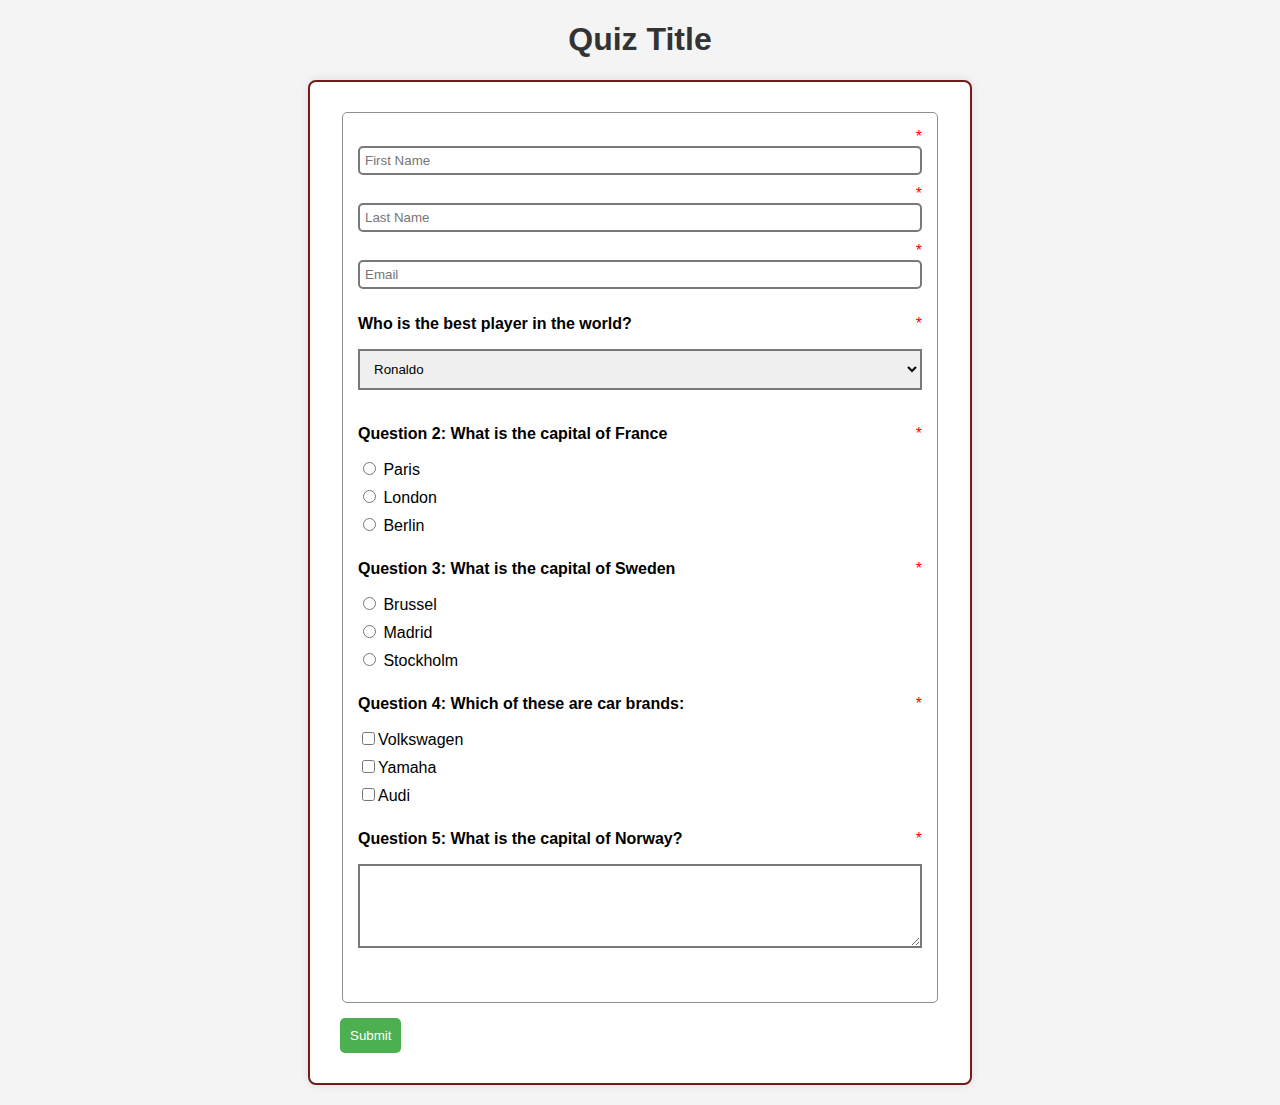
==== danielkafi/DanielKafi.html @ cbd06965 "changes" ====
<!DOCTYPE html>
<html lang="en">
<head>
    <meta charset="UTF-8">
    <meta name="viewport" content="width=device-width, initial-scale=1.0">
    <title>Quiz</title>
    <link rel="stylesheet" href="styles.css">
</head>
<body>
        <h1>Quiz Title</h1>

        <form name="myForm">

            <fieldset class="myField">

            <p class="success"></p>

            <div class = "visitorInfo">
                <span class="star">*</span>
                <input type="text" name="firstName" placeholder="First Name">
                <p class="error firstname-error"></p>
            </div>

            <div class = "visitorInfo">
                <span class="star">*</span>
                <input type="text" name="lastName" placeholder="Last Name">
                <p class="error lastname-error"></p>
            </div>

            <div class = "visitorInfo">
                <span class="star">*</span>
                <input type="email" name="email" placeholder="Email">
                <p class="error email-error"></p>
            </div>

            <div class="question">
                <span class="star">*</span>
                <p>Who is the best player in the world?</p>
                <select name="q1">
                    <option value="ronaldo">Ronaldo</option>
                    <option value="messi">Messi</option>
                    <option value="neymar">Neymar</option>
                    <option value="hazard">Hazard</option>
                    <option value="kane">Kane</option>
                </select>
                <p class="error q1-error"></p>
            </div>
            
            <div class="question">
                <span class="star">*</span>
                <p>Question 2: What is the capital of France</p>
                <label><input type="radio" id="right" name="q2" value="Paris"> Paris</label>
                <label><input type="radio" id="wrong" name="q2" value="London"> London</label>
                <label><input type="radio" id="wrong" name="q2" value="Berlin"> Berlin</label>
                <p class="error q2-error"></p>
            </div>

            <div class="question">
                <span class="star">*</span>
                <p>Question 3: What is the capital of Sweden</p>
                <label><input type="radio" id="right" name="q3" value="Brussel"> Brussel</label>
                <label><input type="radio" id="wrong" name="q3" value="Madrid"> Madrid</label>
                <label><input type="radio" id="wrong" name="q3" value="Stockholm"> Stockholm</label>
                <p class="error q3-error"></p>
            </div>

            <div class="question">
                <span class="star">*</span>
                <p>Question 4: Which of these are car brands:</p>
                <label><input type="checkbox" name="q4" value="Volkswagen">Volkswagen</label>
                <label><input type="checkbox" name="q4" value="Yamaha">Yamaha</label>
                <label><input type="checkbox" name="q4" value="Audi">Audi</label>
                <p class="error q4-error"></p>
            </div>

            <div class="question">
                <span class="star">*</span>
                <p>Question 5: What is the capital of Norway?</p>
                <textarea id="q5" name="q5" rows="4" cols="50"></textarea>
                <p class="error q5-error"></p>
            </div>



        </fieldset>
        
        
        
            

            <button type="submit" name="register-quiz" class="submitbtn" >Submit</button>


            
        </form>    

    <script src="DanielKafi.js"></script>
</body>
</html>
---- danielkafi/styles.css ----
.error {
    color: red;
    margin-top: 5px;
    display: flexbox;
    background-color: #fde8ec;
    padding: 5px;
    display: none;
    margin-bottom: 10px;
    transform: translateY(-10px);
    font-size: 15px;
    width: auto;
}

.success{
    margin-bottom: 30px;
    display: none;
    text-align: center;
    color: green;

}

.submitbtn {
    background-color: #4caf50;
    color: #fff;
    padding: 10px;
    border: none;
    border-radius: 5px;
    cursor: pointer;
}

.submitbtn:hover {
    background-color: #45a049;
}

.question {
    margin-bottom: 25px;
}

.question p {
    font-weight: bold;
}

.question select, .question textarea {
    width: 100%;
    padding: 10px;
    margin-bottom: 10px;
    box-sizing: border-box;
    border: 2px solid #7a7979;
}

.question label {
    display: block;
    margin-bottom: 8px;
}


body {
    font-family: Arial, sans-serif;
    background-color: #f4f4f4;
    margin: 0;
    padding: 0;
}

.myField {
    border: 1px solid #938e8e;
    padding: 15px;
    margin-bottom: 15px;
    border-radius: 5px;
}

h1 {
    text-align: center;
    color: #333;
}

form {
    max-width: 600px;
    margin: 20px auto;
    background-color: #fff;
    padding: 30px;
    border-radius: 8px;
    border: 2px solid #711b1b;
    box-shadow: 0 0 10px rgba(0, 0, 0, 0.1);
}

.visitorInfo input {
    width: 100%;
    padding: 5px;
    margin-bottom: 10px;
    box-sizing: border-box;
    border-radius: 5px;
    border: 2px solid #7a7979;
}

.star {
    color: red;
    float: right;
}
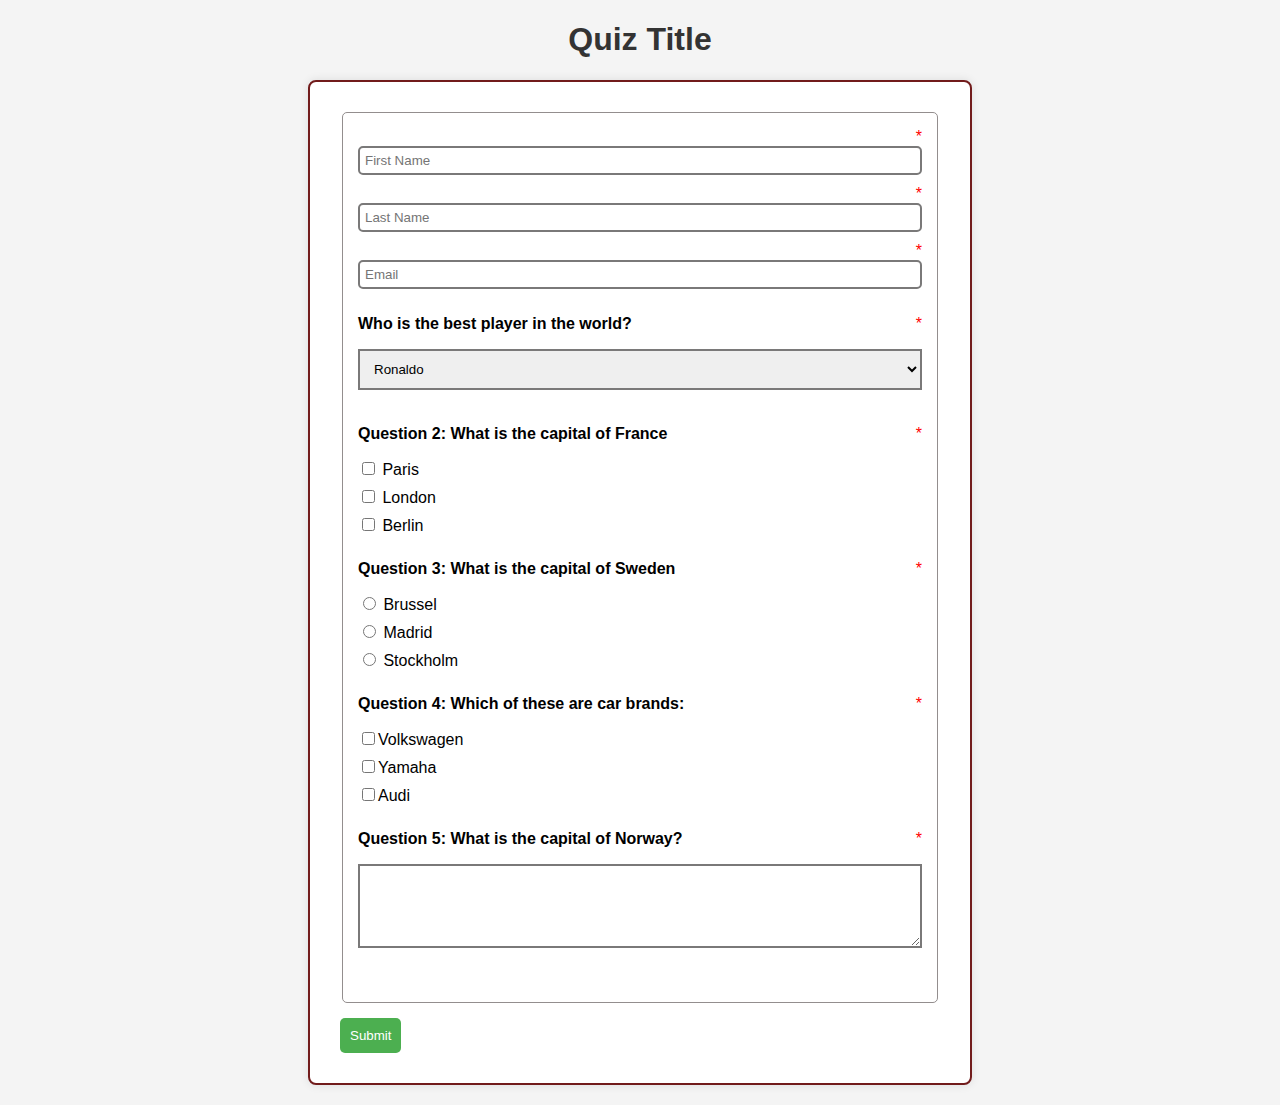
==== commit 1f619bb1: "change q2" ====
--- a/danielkafi/DanielKafi.html
+++ b/danielkafi/DanielKafi.html
@@ -49,9 +49,9 @@
             <div class="question">
                 <span class="star">*</span>
                 <p>Question 2: What is the capital of France</p>
-                <label><input type="radio" id="right" name="q2" value="Paris"> Paris</label>
-                <label><input type="radio" id="wrong" name="q2" value="London"> London</label>
-                <label><input type="radio" id="wrong" name="q2" value="Berlin"> Berlin</label>
+                <label><input type="checkbox" id="right" name="q2" value="Paris"> Paris</label>
+                <label><input type="checkbox" id="wrong" name="q2" value="London"> London</label>
+                <label><input type="checkbox" id="wrong" name="q2" value="Berlin"> Berlin</label>
                 <p class="error q2-error"></p>
             </div>
 
